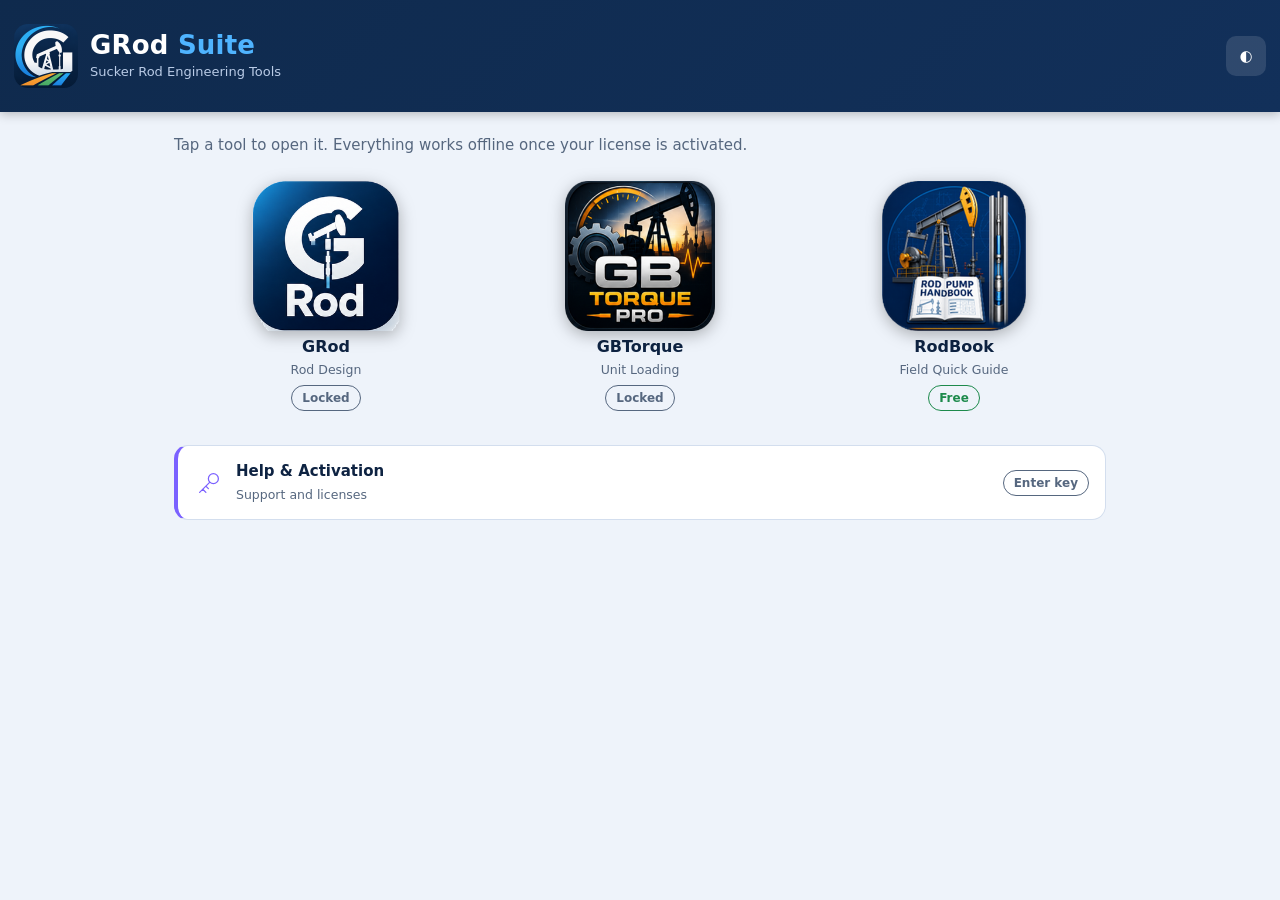
==== index.html @ ef440ab1 "Initial GROD Suite project" ====
<!DOCTYPE html>
<!--
  GRod Suite · Home + Help (license)
  Version: 1.0.0 (Phase 1) · Owner/developer: Gamal Salama (Gem)
  Needs: shared/common.css, shared/license.js, root icons, GRSrc, GbtSrc, RbkSrc, manifest.json, sw.js
-->
<html lang="en">
<head>
<meta charset="UTF-8">
<meta name="viewport" content="width=device-width, initial-scale=1, viewport-fit=cover">
<title>GRod Suite</title>
<link rel="manifest" href="manifest.json">
<meta name="theme-color" content="#0f2a4d">
<link rel="apple-touch-icon" href="apple-touch-icon.png">
<link rel="icon" type="image/png" href="favicon.png">
<meta name="apple-mobile-web-app-capable" content="yes">
<meta name="mobile-web-app-capable" content="yes">
<meta name="apple-mobile-web-app-status-bar-style" content="black-translucent">
<meta name="apple-mobile-web-app-title" content="GRod Suite">
<link rel="stylesheet" href="shared/common.css">
<style>
    .apps { display: grid; grid-template-columns: repeat(3, 1fr); gap: 10px; align-items: start; margin-top: 8px; }
    .tile {
        display: flex; flex-direction: column; align-items: center; text-align: center; gap: 6px;
        text-decoration: none; color: var(--ink); padding: 8px 2px; border-radius: 16px;
    }
    .tile img { width: 100%; max-width: 150px; aspect-ratio: 1; object-fit: contain; filter: drop-shadow(0 4px 8px rgba(0,0,0,.28)); transition: transform .12s; }
    .tile:hover img, .tile:focus-visible img { transform: translateY(-3px); }
    .tile b { font-size: 16px; line-height: 1.2; }
    .tile small { color: var(--muted); font-size: 12.5px; line-height: 1.25; }
    .helprow {
        display: flex; align-items: center; gap: 12px; margin-top: 26px; padding: 14px 16px;
        background: var(--surface); border: 1px solid var(--line); border-left: 4px solid var(--purple);
        border-radius: 14px; text-decoration: none; color: var(--ink);
    }
    .helprow svg { width: 30px; height: 30px; flex: none; stroke: var(--purple); fill: none; stroke-width: 2; stroke-linecap: round; stroke-linejoin: round; }
    .helprow .t { flex: 1; min-width: 0; } .helprow .t b { display: block; } .helprow .t small { color: var(--muted); }
    .helprow .badge { margin: 0; flex: none; }
    .badge {
        margin-top: 2px; font-size: 12px; font-weight: 700; padding: 3px 10px; border-radius: 999px;
        border: 1.5px solid currentColor;
    }
    .badge.ok { color: var(--ok); } .badge.lock { color: var(--muted); }
    .badge.warn { color: var(--warn); } .badge.bad { color: var(--bad); }
    .tile.missing { opacity: .6; cursor: default; }
    .intro { margin: 4px 0 16px; color: var(--muted); }

    .hidden { display: none !important; }
    .row { display: flex; gap: 10px; flex-wrap: wrap; margin-top: 10px; }
    input.key {
        width: 100%; font: inherit; font-size: 16px; padding: 11px 12px; border-radius: 10px;
        border: 1.5px solid var(--line); background: var(--bg); color: var(--ink);
    }
    .msg { margin-top: 10px; font-weight: 600; min-height: 1.4em; }
    .msg.ok { color: var(--ok); } .msg.bad { color: var(--bad); } .msg.warn { color: var(--warn); }
    dl.st { display: grid; grid-template-columns: max-content 1fr; gap: 6px 16px; margin-top: 6px; }
    dl.st dt { color: var(--muted); }
    .chips { display: flex; gap: 6px; flex-wrap: wrap; }
    .chip { background: var(--bg); border: 1px solid var(--line); border-radius: 999px; padding: 1px 10px; font-size: 13px; font-weight: 600; }
    .pill { display: inline-block; font-weight: 700; padding: 2px 10px; border-radius: 8px; color: #fff; }
    .pill.ok { background: var(--ok); } .pill.warn { background: var(--warn); } .pill.bad { background: var(--bad); } .pill.none { background: var(--muted); }
    .back { display: inline-flex; margin-bottom: 12px; }
    .install { display: flex; gap: 10px; align-items: center; flex-wrap: wrap; }
    .install p { flex: 1; min-width: 200px; }
    .about a { word-break: break-all; }
</style>
</head>
<body>

<header class="hdr" id="hdr">
    <img class="logo" src="icon.png" alt="" onerror="this.style.visibility='hidden'">
    <div class="titles">
        <h1>GRod <span>Suite</span></h1>
        <div class="tag">Sucker Rod Engineering Tools</div>
    </div>
    <button class="hbtn" id="themeBtn" type="button" aria-label="Switch light or dark theme">◐</button>
</header>
<div class="hdr-spacer"></div>

<main class="wrap">

    <!-- HOME -->
    <section id="view-home">
        <p class="intro">Tap a tool to open it. Everything works offline once your license is activated.</p>
        <div class="apps">
            <a class="tile" href="grod.html" data-app="grod">
                <img src="GRSrc/icon.png" alt="" onerror="this.style.display='none'">
                <b>GRod</b><small>Rod Design</small><span class="badge lock" data-badge>…</span>
            </a>
            <a class="tile" href="gbtorque.html" data-app="gbtorque">
                <img src="GbtSrc/icon.png" alt="" onerror="this.style.display='none'">
                <b>GBTorque</b><small>Unit Loading</small><span class="badge lock" data-badge>…</span>
            </a>
            <a class="tile" href="rodbook.html" data-app="rodbook">
                <img src="RbkSrc/icon.png" alt="" onerror="this.style.display='none'">
                <b>RodBook</b><small>Field Quick Guide</small><span class="badge ok" data-badge>Free</span>
            </a>
        </div>
        <a class="helprow" href="#help" id="helpTile">
            <svg viewBox="0 0 48 48" aria-hidden="true"><circle cx="31" cy="17" r="8"/><path d="M25 23L9 39M14 34l5 5M19 29l4 4"/></svg>
            <span class="t"><b>Help &amp; Activation</b><small>Support and licenses</small></span>
            <span class="badge lock" id="helpBadge">…</span>
        </a>
    </section>

    <!-- HELP -->
    <section id="view-help" class="hidden">
        <a class="btn ghost small back" href="#">← Home</a>

        <div class="card">
            <h2>License key</h2>
            <p class="muted">One key unlocks every tool in your license. RodBook is always free.</p>
            <div class="row" style="margin-top:12px">
                <input class="key" id="keyInput" type="text" autocomplete="off" autocapitalize="off" spellcheck="false" placeholder="Enter your license key" aria-label="License key">
            </div>
            <div class="row">
                <button class="btn" id="activateBtn" type="button">Activate</button>
                <button class="btn ghost" id="checkBtn" type="button">Check status</button>
                <button class="btn ghost" id="removeBtn" type="button">Remove key</button>
            </div>
            <div class="msg" id="msg" role="status" aria-live="polite"></div>
        </div>

        <div class="card" id="statusCard">
            <h2>License status</h2>
            <dl class="st">
                <dt>Status</dt><dd id="stState"></dd>
                <dt>Tools included</dt><dd><div class="chips" id="stApps"></div></dd>
                <dt>Expires</dt><dd id="stExp">–</dd>
                <dt>Last online check</dt><dd id="stChk">–</dd>
                <dt>Offline time left</dt><dd id="stGrace">–</dd>
            </dl>
        </div>

        <div class="card hidden" id="installCard">
            <h2>Install the app</h2>
            <div class="install">
                <p id="installText"></p>
                <button class="btn small hidden" id="installBtn" type="button">Install</button>
            </div>
        </div>

        <div class="card about" id="aboutCard">
            <h2>About</h2>
            <p><b>GRod Suite</b> · Sucker Rod Engineering Tools</p>
            <p class="muted" id="aboutDev"></p>
            <p id="aboutEmail"></p>
            <p id="aboutPhone"></p>
            <p class="muted" style="margin-top:8px" id="aboutVer"></p>
        </div>
    </section>
</main>

<script src="shared/license.js"></script>
<script>
(function () {
    'use strict';
    var VERSION = '1.0.0';
    // Fill these in (leave empty to hide the line).
    var ABOUT = { developer: 'Gamal Salama', email: '', phone: '' };

    function $(id) { return document.getElementById(id); }
    var root = document.documentElement;

    // ----- theme -----
    var saved = null;
    try { saved = localStorage.getItem('grod.theme'); } catch (e) {}
    if (saved) root.setAttribute('data-theme', saved);
    function isDark() {
        var t = root.getAttribute('data-theme');
        return t ? t === 'dark' : matchMedia('(prefers-color-scheme: dark)').matches;
    }
    $('themeBtn').addEventListener('click', function () {
        var next = isDark() ? 'light' : 'dark';
        root.setAttribute('data-theme', next);
        try { localStorage.setItem('grod.theme', next); } catch (e) {}
    });

    // ----- header shrink (CSS reads --p; the spacer is fixed, so no flicker) -----
    var ticking = false;
    function onScroll() {
        if (ticking) return;
        ticking = true;
        requestAnimationFrame(function () {
            root.style.setProperty('--p', Math.min(1, Math.max(0, window.scrollY / 70)).toFixed(3));
            ticking = false;
        });
    }
    window.addEventListener('scroll', onScroll, { passive: true });

    // ----- views -----
    function route() {
        var help = location.hash === '#help';
        $('view-home').classList.toggle('hidden', help);
        $('view-help').classList.toggle('hidden', !help);
        window.scrollTo(0, 0);
    }
    window.addEventListener('hashchange', route);

    // ----- rendering -----
    var STATE = {
        active: ['Active', 'ok'], none: ['No license', 'none'], expired: ['Expired', 'bad'],
        invalid: ['Not valid', 'bad'], clock: ['Check device clock', 'warn'], needs_refresh: ['Needs online check', 'warn']
    };
    var BADGE = {
        none: ['Locked', 'lock'], invalid: ['Locked', 'lock'], expired: ['Expired', 'bad'],
        clock: ['Check clock', 'warn'], needs_refresh: ['Go online', 'warn']
    };
    function fmtDate(ms) { return new Date(ms).toLocaleDateString(undefined, { year: 'numeric', month: 'short', day: 'numeric' }); }
    function fmtDays(n) { return n + (n === 1 ? ' day' : ' days'); }

    function render(s) {
        var tiles = document.querySelectorAll('.tile[data-app]');
        Array.prototype.forEach.call(tiles, function (t) {
            var app = t.getAttribute('data-app');
            if (app === 'rodbook' || t.dataset.missing) return;
            var b = t.querySelector('[data-badge]');
            var v = s.allowed ? (s.apps.indexOf(app) !== -1 ? ['Unlocked', 'ok'] : ['Not in license', 'lock']) : (BADGE[s.state] || BADGE.none);
            b.textContent = v[0]; b.className = 'badge ' + v[1];
        });
        var hb = $('helpBadge');
        var hv = s.state === 'active' ? [s.daysLeft + ' days left', 'ok'] : (BADGE[s.state] || ['Enter key', 'lock']);
        if (s.state === 'none') hv = ['Enter key', 'lock'];
        hb.textContent = hv[0]; hb.className = 'badge ' + hv[1];

        var st = STATE[s.state] || STATE.none;
        $('stState').innerHTML = '<span class="pill ' + st[1] + '">' + st[0] + '</span>';
        var apps = $('stApps'); apps.innerHTML = '';
        (s.apps || []).concat(['rodbook']).forEach(function (a) {
            var c = document.createElement('span'); c.className = 'chip';
            c.textContent = { grod: 'GRod', gbtorque: 'GBTorque', rodbook: 'RodBook' }[a] || a;
            apps.appendChild(c);
        });
        var has = s.expiresAt != null;
        $('stExp').textContent = has ? fmtDate(s.expiresAt) + (s.state === 'active' ? ' (' + fmtDays(s.daysLeft) + ' left)' : '') : '–';
        $('stChk').textContent = s.checkedAt ? fmtDate(s.checkedAt) : '–';
        $('stGrace').textContent = s.state === 'active' ? fmtDays(s.graceLeftDays) : (has ? '0 days' : '–');
        $('removeBtn').classList.toggle('hidden', !s.hasKey);
        if (s.hasKey && !$('keyInput').value) $('keyInput').placeholder = 'Key saved on this device';
    }
    function say(text, kind) { var m = $('msg'); m.textContent = text; m.className = 'msg ' + (kind || ''); }
    function refreshView() { return GLicense.status().then(render); }

    // ----- tools whose page is not in the folder yet (404): shown as "Not added yet" -----
    Array.prototype.forEach.call(document.querySelectorAll('.tile[data-app]'), function (t) {
        fetch(t.getAttribute('href'), { method: 'HEAD' }).then(function (r) {
            if (r.status !== 404) return;
            t.dataset.missing = '1'; t.classList.add('missing');
            t.removeAttribute('href'); t.setAttribute('aria-disabled', 'true');
            var b = t.querySelector('[data-badge]'); b.textContent = 'Not added yet'; b.className = 'badge lock';
        }).catch(function () {});
    });

    // ----- actions -----
    $('activateBtn').addEventListener('click', function () {
        var btn = this, key = $('keyInput').value;
        btn.disabled = true; say('Checking…');
        GLicense.activate(key).then(function (r) {
            render(r.status || { state: 'none', apps: [] });
            if (r.ok) { say('Activated. You can now open your tools.', 'ok'); $('keyInput').value = ''; }
            else say(r.message, r.offline ? 'warn' : 'bad');
        }).then(function () { btn.disabled = false; });
    });
    $('checkBtn').addEventListener('click', function () {
        var btn = this;
        btn.disabled = true; say('Checking…');
        GLicense.status().then(function (s) {
            if (!s.hasKey) { render(s); say('No key on this device yet.', 'warn'); return; }
            return GLicense.refresh().then(function (r) {
                render(r.status);
                if (r.ok) say('Online check done. License is active.', 'ok');
                else if (r.offline) say('You are offline. Showing the saved license status.', 'warn');
                else say(r.message, 'bad');
            });
        }).then(function () { btn.disabled = false; });
    });
    $('removeBtn').addEventListener('click', function () {
        if (!confirm('Remove the license key from this device? You will need to enter it again.')) return;
        GLicense.clear(); $('keyInput').value = ''; $('keyInput').placeholder = 'Enter your license key';
        say('Key removed from this device.'); refreshView();
    });
    $('keyInput').addEventListener('keydown', function (e) { if (e.key === 'Enter') $('activateBtn').click(); });

    // ----- About -----
    $('aboutDev').textContent = 'Developed by ' + ABOUT.developer;
    if (ABOUT.email) $('aboutEmail').innerHTML = 'Email: <a href="mailto:' + encodeURI(ABOUT.email) + '">' + ABOUT.email.replace(/</g, '&lt;') + '</a>'; else $('aboutEmail').remove();
    if (ABOUT.phone) $('aboutPhone').innerHTML = 'Phone / WhatsApp: <a href="tel:' + encodeURI(ABOUT.phone.replace(/\s/g, '')) + '">' + ABOUT.phone.replace(/</g, '&lt;') + '</a>'; else $('aboutPhone').remove();
    $('aboutVer').textContent = 'Version ' + VERSION;

    // ----- install hint (Android button, iOS instruction) -----
    (function () {
        var standalone = matchMedia('(display-mode: standalone)').matches || navigator.standalone === true;
        if (standalone) return;
        var card = $('installCard'), text = $('installText'), btn = $('installBtn'), prompt = null;
        if (/iPad|iPhone|iPod/.test(navigator.userAgent)) {
            text.textContent = 'On iPhone or iPad: tap Share, then “Add to Home Screen”.';
            card.classList.remove('hidden');
        }
        window.addEventListener('beforeinstallprompt', function (e) {
            e.preventDefault(); prompt = e;
            text.textContent = 'Install GRod Suite for quick, offline access.';
            btn.classList.remove('hidden'); card.classList.remove('hidden');
        });
        btn.addEventListener('click', function () {
            if (!prompt) return;
            btn.disabled = true; prompt.prompt();
            prompt.userChoice.then(function () { prompt = null; card.classList.add('hidden'); });
        });
        window.addEventListener('appinstalled', function () { card.classList.add('hidden'); });
    })();

    // ----- service worker -----
    if ('serviceWorker' in navigator) {
        window.addEventListener('load', function () { navigator.serviceWorker.register('sw.js').catch(function () {}); });
    }

    // ----- start -----
    route();
    refreshView().then(function () { return GLicense.maybeRefresh(); }).then(render);
    window.addEventListener('online', function () { GLicense.maybeRefresh().then(render); });
})();
</script>
</body>
</html>
---- shared/common.css ----
/* GRod Suite shared styles: header, theme, buttons, cards, lock screen */
:root {
    --bg: #eef3fa; --surface: #ffffff; --ink: #0e2342; --muted: #56677f; --line: #d3deee;
    --navy: #0f2a4d; --navy-2: #12305a; --accent: #1f7fe8; --accent-ink: #ffffff;
    --orange: #f59a23; --green: #2fa75f; --blue: #1f9bf0; --purple: #7b61ff;
    --ok: #1d8a4c; --warn: #b45309; --bad: #c0392b;
    --hdr-full: 112px; --hdr-min: 54px; --p: 0;
    color-scheme: light;
}
:root[data-theme="dark"] {
    --bg: #0a1830; --surface: #11264a; --ink: #e8f0fb; --muted: #9bb0cd; --line: #24406b;
    --navy: #081426; --navy-2: #0c1d38; --accent: #4aa3ff; --accent-ink: #06182f;
    --orange: #ffb04a; --green: #52c585; --blue: #4fb4ff; --purple: #9d89ff;
    --ok: #52c585; --warn: #f2b25a; --bad: #ff7b6b;
    color-scheme: dark;
}
@media (prefers-color-scheme: dark) {
    :root:not([data-theme="light"]):not([data-theme="dark"]) {
        --bg: #0a1830; --surface: #11264a; --ink: #e8f0fb; --muted: #9bb0cd; --line: #24406b;
        --navy: #081426; --navy-2: #0c1d38; --accent: #4aa3ff; --accent-ink: #06182f;
        --orange: #ffb04a; --green: #52c585; --blue: #4fb4ff; --purple: #9d89ff;
        --ok: #52c585; --warn: #f2b25a; --bad: #ff7b6b;
        color-scheme: dark;
    }
}

* { box-sizing: border-box; margin: 0; padding: 0; }
html { scroll-padding-top: calc(var(--hdr-min) + env(safe-area-inset-top, 0px) + 8px); }
body {
    font-family: "Segoe UI", system-ui, -apple-system, Roboto, "Helvetica Neue", Arial, sans-serif;
    background: var(--bg); color: var(--ink); font-size: 15px; line-height: 1.5;
    -webkit-text-size-adjust: 100%;
}
a { color: var(--accent); }
:focus-visible { outline: 3px solid var(--accent); outline-offset: 2px; }

/* Header: fixed, shrinks with scroll. The spacer keeps layout constant, so nothing jumps. */
.hdr {
    position: fixed; top: 0; left: 0; right: 0; z-index: 20;
    height: calc(var(--hdr-full) - (var(--hdr-full) - var(--hdr-min)) * var(--p) + env(safe-area-inset-top, 0px));
    padding: env(safe-area-inset-top, 0px) 14px 0;
    background: linear-gradient(135deg, var(--navy), var(--navy-2));
    color: #fff; display: flex; align-items: center; gap: 12px;
    box-shadow: 0 2px 10px rgba(0, 0, 0, .25);
}
.hdr-spacer { height: calc(var(--hdr-full) + env(safe-area-inset-top, 0px)); }
.hdr .logo {
    width: calc(64px - 28px * var(--p)); height: calc(64px - 28px * var(--p));
    border-radius: 22%; flex: none; background: var(--navy-2);
}
.hdr .titles { flex: 1; min-width: 0; }
.hdr h1 { font-size: calc(26px - 7px * var(--p)); font-weight: 800; line-height: 1.1; letter-spacing: .2px; }
.hdr h1 span { color: #4fb4ff; font-weight: 700; }
.hdr .tag {
    font-size: 13px; color: #b9cbe6; margin-top: 2px; white-space: nowrap; overflow: hidden;
    opacity: calc(1 - var(--p) * 1.8); max-height: calc(20px * (1 - var(--p)));
}
.hdr .hbtn {
    background: rgba(255, 255, 255, .12); color: #fff; border: 0; border-radius: 10px;
    min-width: 40px; height: 40px; padding: 0 12px; font: inherit; cursor: pointer;
    display: inline-flex; align-items: center; justify-content: center; text-decoration: none;
}
.hdr .hbtn:hover { background: rgba(255, 255, 255, .22); }

.wrap { max-width: 960px; margin: 0 auto; padding: 18px 14px 40px; }

.btn {
    display: inline-flex; align-items: center; justify-content: center; gap: 8px;
    background: var(--accent); color: var(--accent-ink); border: 0; border-radius: 10px;
    padding: 10px 18px; font: inherit; font-weight: 600; cursor: pointer; text-decoration: none;
    min-height: 42px;
}
.btn:disabled { opacity: .55; cursor: default; }
.btn.ghost { background: transparent; color: var(--accent); border: 1.5px solid var(--line); }
.btn.small { min-height: 34px; padding: 6px 12px; font-size: 13px; }

.card { background: var(--surface); border: 1px solid var(--line); border-radius: 14px; padding: 16px; }
.card + .card { margin-top: 14px; }
.card h2 { font-size: 17px; margin-bottom: 8px; }
.muted { color: var(--muted); }

/* Lock screen shown by GLicense.require() */
.gl-lock {
    position: fixed; inset: 0; z-index: 100; display: flex; align-items: center; justify-content: center;
    padding: 20px; background: rgba(8, 20, 38, .92);
}
.gl-lock-box { max-width: 420px; background: var(--surface); color: var(--ink); border-radius: 16px; padding: 22px; text-align: center; }
.gl-lock-box h2 { margin-bottom: 8px; }
.gl-lock-box p { color: var(--muted); margin-bottom: 16px; }
.gl-lock-row { display: flex; gap: 10px; justify-content: center; flex-wrap: wrap; }

@media (prefers-reduced-motion: reduce) { * { scroll-behavior: auto !important; transition: none !important; } }
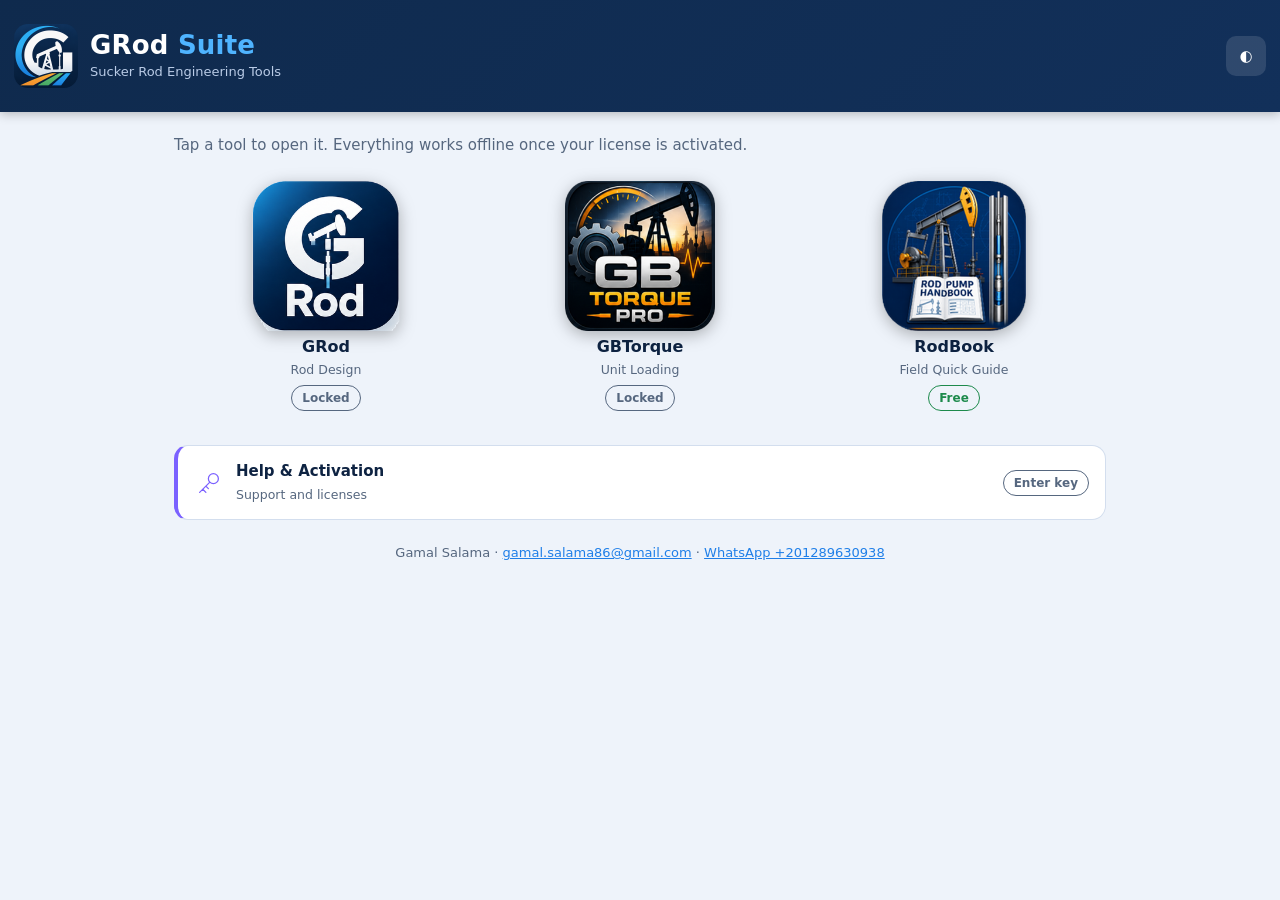
==== commit 557ccb5b: "Update project files" ====
--- a/index.html
+++ b/index.html
@@ -36,6 +36,8 @@
     .helprow svg { width: 30px; height: 30px; flex: none; stroke: var(--purple); fill: none; stroke-width: 2; stroke-linecap: round; stroke-linejoin: round; }
     .helprow .t { flex: 1; min-width: 0; } .helprow .t b { display: block; } .helprow .t small { color: var(--muted); }
     .helprow .badge { margin: 0; flex: none; }
+    .contact { margin-top: 22px; text-align: center; font-size: 13px; color: var(--muted); line-height: 1.7; }
+    .contact a { color: var(--accent); }
     .badge {
         margin-top: 2px; font-size: 12px; font-weight: 700; padding: 3px 10px; border-radius: 999px;
         border: 1.5px solid currentColor;
@@ -101,11 +103,12 @@
             <span class="t"><b>Help &amp; Activation</b><small>Support and licenses</small></span>
             <span class="badge lock" id="helpBadge">…</span>
         </a>
+        <p class="contact" id="contactLine"></p>
     </section>
 
     <!-- HELP -->
     <section id="view-help" class="hidden">
-        <a class="btn ghost small back" href="#">← Home</a>
+        <a class="btn ghost small back" href="#"><img src="icon.png" alt="" style="width:22px;height:22px;border-radius:22%"> Home</a>
 
         <div class="card">
             <h2>License key</h2>
@@ -157,7 +160,7 @@
     'use strict';
     var VERSION = '1.0.0';
     // Fill these in (leave empty to hide the line).
-    var ABOUT = { developer: 'Gamal Salama', email: '', phone: '' };
+    var ABOUT = { developer: 'Gamal Salama', email: 'gamal.salama86@gmail.com', phone: '+201289630938' };
 
     function $(id) { return document.getElementById(id); }
     var root = document.documentElement;
@@ -284,7 +287,13 @@
     // ----- About -----
     $('aboutDev').textContent = 'Developed by ' + ABOUT.developer;
     if (ABOUT.email) $('aboutEmail').innerHTML = 'Email: <a href="mailto:' + encodeURI(ABOUT.email) + '">' + ABOUT.email.replace(/</g, '&lt;') + '</a>'; else $('aboutEmail').remove();
-    if (ABOUT.phone) $('aboutPhone').innerHTML = 'Phone / WhatsApp: <a href="tel:' + encodeURI(ABOUT.phone.replace(/\s/g, '')) + '">' + ABOUT.phone.replace(/</g, '&lt;') + '</a>'; else $('aboutPhone').remove();
+    var waNum = ABOUT.phone.replace(/[^0-9]/g, '');
+    if (ABOUT.phone) $('aboutPhone').innerHTML = 'WhatsApp: <a href="https://wa.me/' + waNum + '" target="_blank" rel="noopener">' + ABOUT.phone.replace(/</g, '&lt;') + '</a>'; else $('aboutPhone').remove();
+    // contact line on the main page
+    var ct = $('contactLine');
+    ct.innerHTML = ABOUT.developer.replace(/</g, '&lt;') +
+        (ABOUT.email ? ' · <a href="mailto:' + encodeURI(ABOUT.email) + '">' + ABOUT.email.replace(/</g, '&lt;') + '</a>' : '') +
+        (ABOUT.phone ? ' · <a href="https://wa.me/' + waNum + '" target="_blank" rel="noopener">WhatsApp ' + ABOUT.phone.replace(/</g, '&lt;') + '</a>' : '');
     $('aboutVer').textContent = 'Version ' + VERSION;
 
     // ----- install hint (Android button, iOS instruction) -----
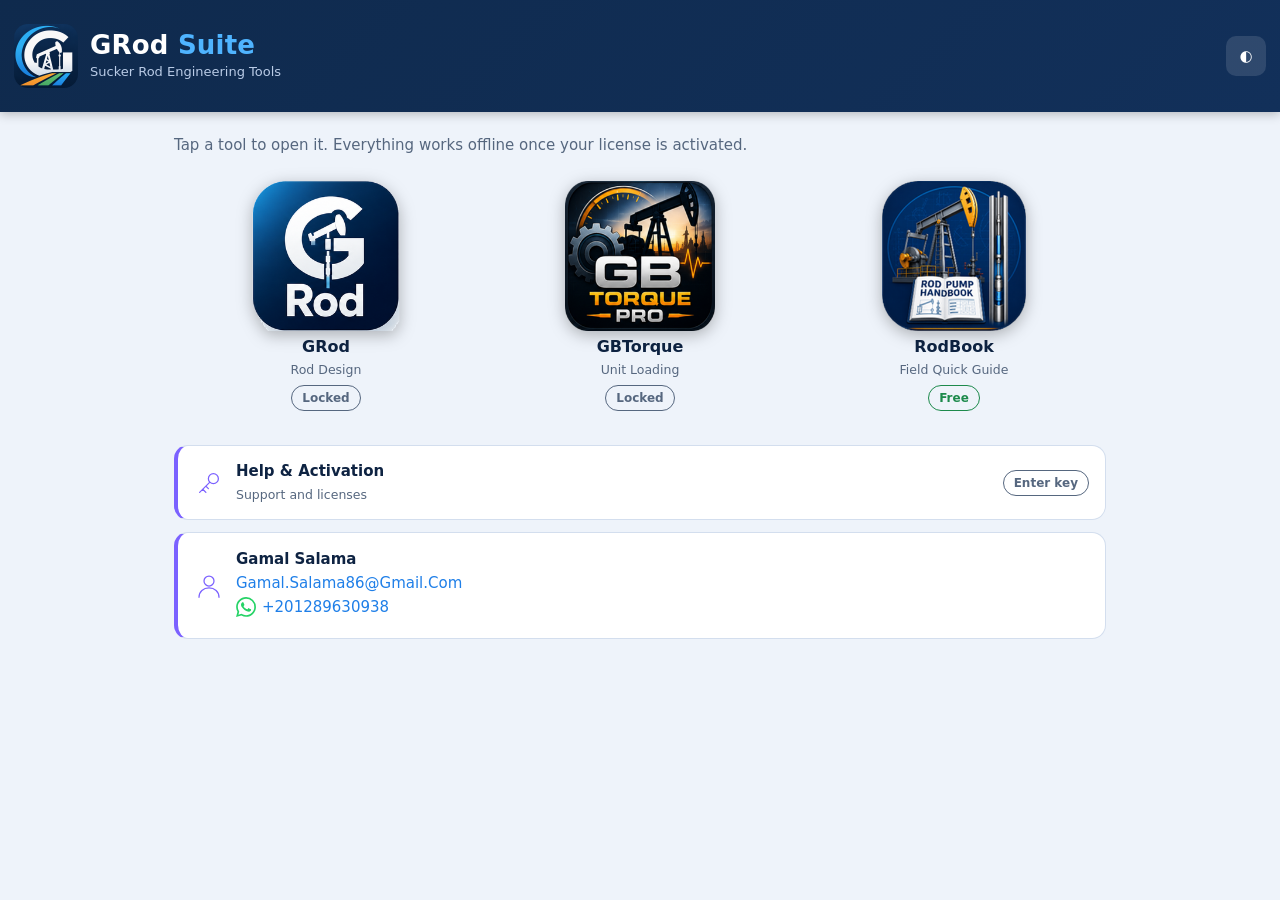
==== commit 18d70b13: "Update project files" ====
--- a/index.html
+++ b/index.html
@@ -36,8 +36,17 @@
     .helprow svg { width: 30px; height: 30px; flex: none; stroke: var(--purple); fill: none; stroke-width: 2; stroke-linecap: round; stroke-linejoin: round; }
     .helprow .t { flex: 1; min-width: 0; } .helprow .t b { display: block; } .helprow .t small { color: var(--muted); }
     .helprow .badge { margin: 0; flex: none; }
-    .contact { margin-top: 22px; text-align: center; font-size: 13px; color: var(--muted); line-height: 1.7; }
-    .contact a { color: var(--accent); }
+    .contactrow {
+        display: flex; align-items: center; gap: 12px; margin-top: 12px; padding: 14px 16px;
+        background: var(--surface); border: 1px solid var(--line); border-left: 4px solid var(--purple);
+        border-radius: 14px; color: var(--ink);
+    }
+    .contactrow > svg { width: 30px; height: 30px; flex: none; stroke: var(--purple); fill: none; stroke-width: 2; stroke-linecap: round; stroke-linejoin: round; }
+    .contactrow .t { flex: 1; min-width: 0; line-height: 1.6; }
+    .contactrow .t b { display: block; }
+    .contactrow a { color: var(--accent); text-decoration: none; word-break: break-all; }
+    .contactrow a.wapp, .about a.wapp { display: inline-flex; align-items: center; gap: 6px; }
+    svg.wa { width: 20px; height: 20px; flex: none; fill: #25D366; }
     .badge {
         margin-top: 2px; font-size: 12px; font-weight: 700; padding: 3px 10px; border-radius: 999px;
         border: 1.5px solid currentColor;
@@ -103,7 +112,14 @@
             <span class="t"><b>Help &amp; Activation</b><small>Support and licenses</small></span>
             <span class="badge lock" id="helpBadge">…</span>
         </a>
-        <p class="contact" id="contactLine"></p>
+        <div class="contactrow" id="contactCard">
+            <svg viewBox="0 0 48 48" aria-hidden="true"><circle cx="24" cy="16" r="8"/><path d="M8 42c0-9 7-15 16-15s16 6 16 15"/></svg>
+            <div class="t">
+                <b id="ctName"></b>
+                <a id="ctEmail" href="#"></a><br>
+                <a id="ctWa" class="wapp" href="#" target="_blank" rel="noopener"><svg class="wa" viewBox="0 0 24 24" aria-hidden="true"><path d="M17.472 14.382c-.297-.149-1.758-.867-2.03-.967-.273-.099-.471-.148-.67.15-.197.297-.767.966-.94 1.164-.173.199-.347.223-.644.075-.297-.15-1.255-.463-2.39-1.475-.883-.788-1.48-1.761-1.653-2.059-.173-.297-.018-.458.13-.606.134-.133.298-.347.446-.52.149-.174.198-.298.298-.497.099-.198.05-.371-.025-.52-.075-.149-.669-1.612-.916-2.207-.242-.579-.487-.5-.669-.51-.173-.008-.371-.01-.57-.01-.198 0-.52.074-.792.372-.272.297-1.04 1.016-1.04 2.479 0 1.462 1.065 2.875 1.213 3.074.149.198 2.096 3.2 5.077 4.487.709.306 1.262.489 1.694.625.712.227 1.36.195 1.871.118.571-.085 1.758-.719 2.006-1.413.248-.694.248-1.289.173-1.413-.074-.124-.272-.198-.57-.347m-5.421 7.403h-.004a9.87 9.87 0 01-5.031-1.378l-.361-.214-3.741.982.998-3.648-.235-.374a9.86 9.86 0 01-1.51-5.26c.001-5.45 4.436-9.884 9.888-9.884 2.64 0 5.122 1.03 6.988 2.898a9.825 9.825 0 012.893 6.994c-.003 5.45-4.437 9.884-9.885 9.884m8.413-18.297A11.815 11.815 0 0012.05 0C5.495 0 .16 5.335.157 11.892c0 2.096.547 4.142 1.588 5.945L.057 24l6.305-1.654a11.882 11.882 0 005.683 1.448h.005c6.554 0 11.89-5.335 11.893-11.893a11.821 11.821 0 00-3.48-8.413z"/></svg><span id="ctPhone"></span></a>
+            </div>
+        </div>
     </section>
 
     <!-- HELP -->
@@ -160,7 +176,7 @@
     'use strict';
     var VERSION = '1.0.0';
     // Fill these in (leave empty to hide the line).
-    var ABOUT = { developer: 'Gamal Salama', email: 'gamal.salama86@gmail.com', phone: '+201289630938' };
+    var ABOUT = { developer: 'Gamal Salama', email: 'Gamal.Salama86@Gmail.Com', phone: '+201289630938' };
 
     function $(id) { return document.getElementById(id); }
     var root = document.documentElement;
@@ -285,15 +301,17 @@
     $('keyInput').addEventListener('keydown', function (e) { if (e.key === 'Enter') $('activateBtn').click(); });
 
     // ----- About -----
+    var WA_ICON = '<svg class="wa" viewBox="0 0 24 24" aria-hidden="true"><path d="M17.472 14.382c-.297-.149-1.758-.867-2.03-.967-.273-.099-.471-.148-.67.15-.197.297-.767.966-.94 1.164-.173.199-.347.223-.644.075-.297-.15-1.255-.463-2.39-1.475-.883-.788-1.48-1.761-1.653-2.059-.173-.297-.018-.458.13-.606.134-.133.298-.347.446-.52.149-.174.198-.298.298-.497.099-.198.05-.371-.025-.52-.075-.149-.669-1.612-.916-2.207-.242-.579-.487-.5-.669-.51-.173-.008-.371-.01-.57-.01-.198 0-.52.074-.792.372-.272.297-1.04 1.016-1.04 2.479 0 1.462 1.065 2.875 1.213 3.074.149.198 2.096 3.2 5.077 4.487.709.306 1.262.489 1.694.625.712.227 1.36.195 1.871.118.571-.085 1.758-.719 2.006-1.413.248-.694.248-1.289.173-1.413-.074-.124-.272-.198-.57-.347m-5.421 7.403h-.004a9.87 9.87 0 01-5.031-1.378l-.361-.214-3.741.982.998-3.648-.235-.374a9.86 9.86 0 01-1.51-5.26c.001-5.45 4.436-9.884 9.888-9.884 2.64 0 5.122 1.03 6.988 2.898a9.825 9.825 0 012.893 6.994c-.003 5.45-4.437 9.884-9.885 9.884m8.413-18.297A11.815 11.815 0 0012.05 0C5.495 0 .16 5.335.157 11.892c0 2.096.547 4.142 1.588 5.945L.057 24l6.305-1.654a11.882 11.882 0 005.683 1.448h.005c6.554 0 11.89-5.335 11.893-11.893a11.821 11.821 0 00-3.48-8.413z"/></svg>';
+    var esc = function (t) { return String(t).replace(/&/g, '&amp;').replace(/</g, '&lt;'); };
+    var waNum = ABOUT.phone.replace(/[^0-9]/g, '');
+    var waHref = 'https://wa.me/' + waNum;
     $('aboutDev').textContent = 'Developed by ' + ABOUT.developer;
-    if (ABOUT.email) $('aboutEmail').innerHTML = 'Email: <a href="mailto:' + encodeURI(ABOUT.email) + '">' + ABOUT.email.replace(/</g, '&lt;') + '</a>'; else $('aboutEmail').remove();
-    var waNum = ABOUT.phone.replace(/[^0-9]/g, '');
-    if (ABOUT.phone) $('aboutPhone').innerHTML = 'WhatsApp: <a href="https://wa.me/' + waNum + '" target="_blank" rel="noopener">' + ABOUT.phone.replace(/</g, '&lt;') + '</a>'; else $('aboutPhone').remove();
-    // contact line on the main page
-    var ct = $('contactLine');
-    ct.innerHTML = ABOUT.developer.replace(/</g, '&lt;') +
-        (ABOUT.email ? ' · <a href="mailto:' + encodeURI(ABOUT.email) + '">' + ABOUT.email.replace(/</g, '&lt;') + '</a>' : '') +
-        (ABOUT.phone ? ' · <a href="https://wa.me/' + waNum + '" target="_blank" rel="noopener">WhatsApp ' + ABOUT.phone.replace(/</g, '&lt;') + '</a>' : '');
+    if (ABOUT.email) $('aboutEmail').innerHTML = '<a href="mailto:' + encodeURI(ABOUT.email) + '">' + esc(ABOUT.email) + '</a>'; else $('aboutEmail').remove();
+    if (ABOUT.phone) $('aboutPhone').innerHTML = '<a class="wapp" href="' + waHref + '" target="_blank" rel="noopener" aria-label="WhatsApp">' + WA_ICON + esc(ABOUT.phone) + '</a>'; else $('aboutPhone').remove();
+    // contact card on the main page
+    $('ctName').textContent = ABOUT.developer;
+    $('ctEmail').textContent = ABOUT.email; $('ctEmail').href = 'mailto:' + encodeURI(ABOUT.email);
+    $('ctPhone').textContent = ABOUT.phone; $('ctWa').href = waHref;
     $('aboutVer').textContent = 'Version ' + VERSION;
 
     // ----- install hint (Android button, iOS instruction) -----
